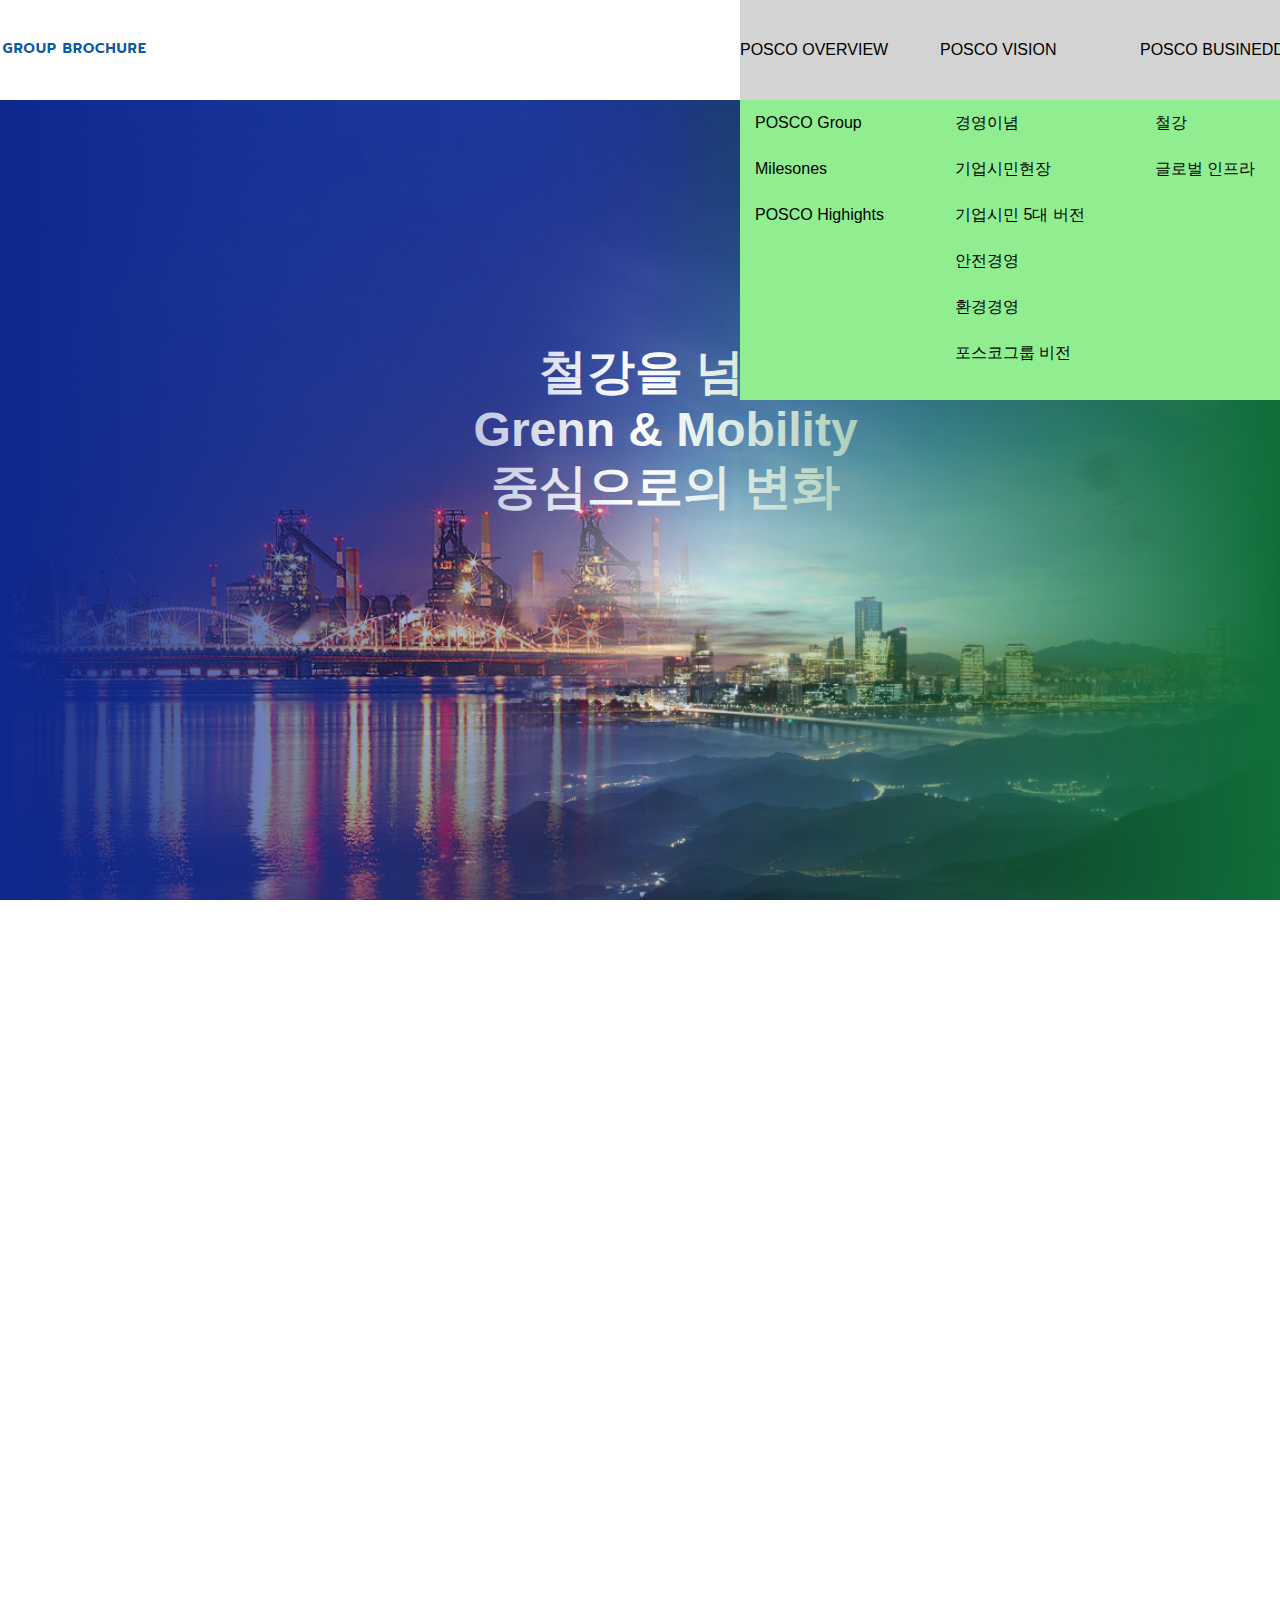
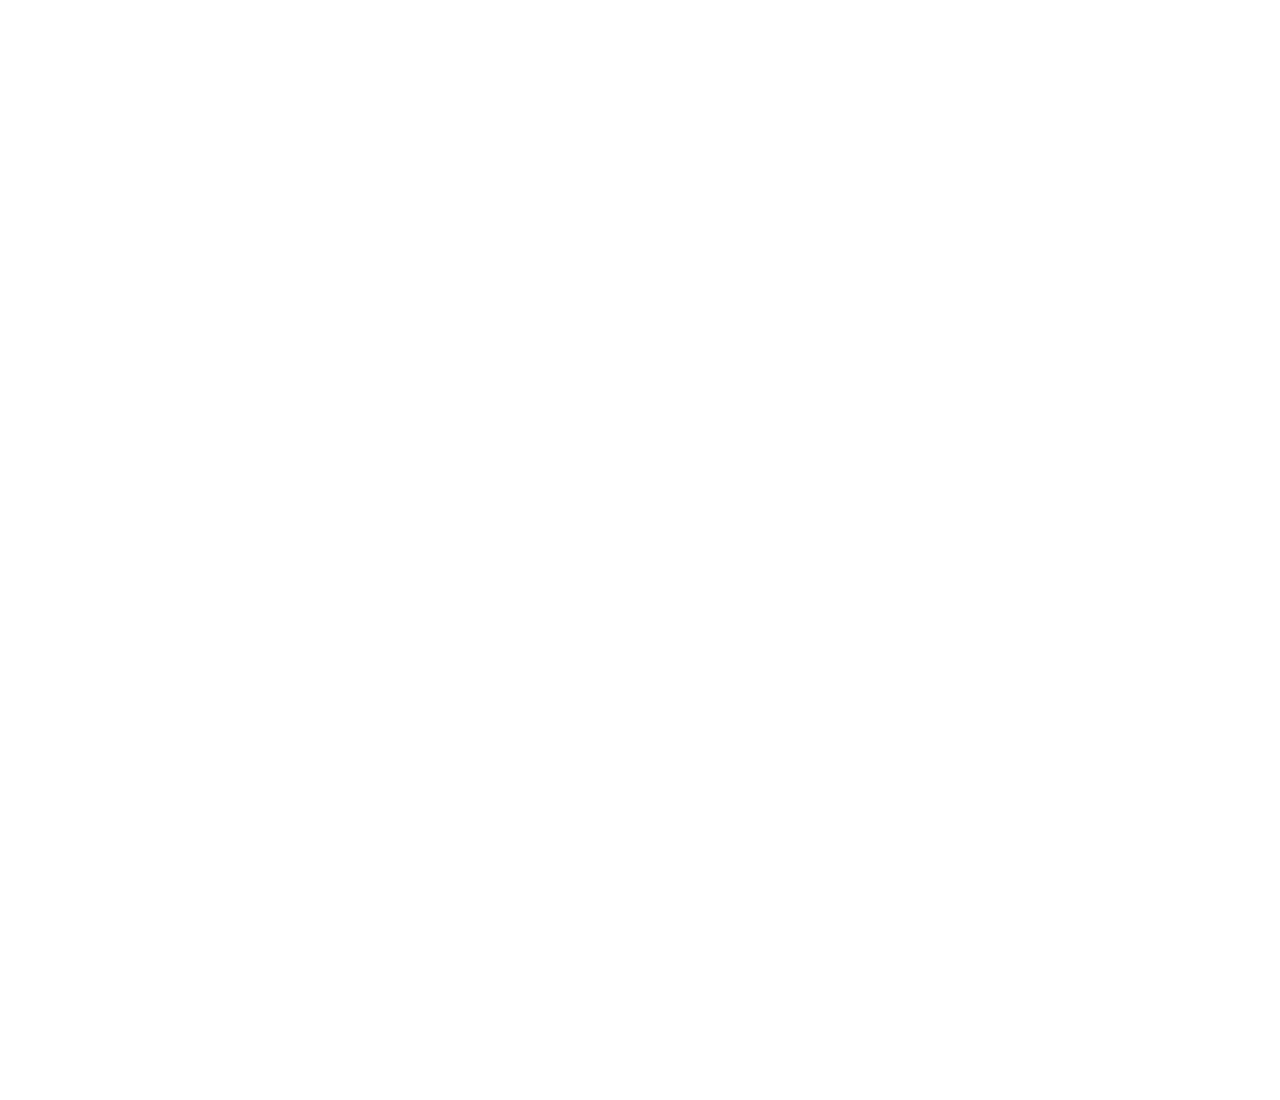
==== 15_possco_unid/posco.html @ cb420e91 "0414" ====
<!DOCTYPE html>
<html lang="ko">
<head>
    <meta charset="UTF-8">
    <meta name="keywords" content="">
    <meta name="description" content="">
    <meta http-equiv="X-UA-Compatible" content="IE=edge">
    <meta name="viewport" content="width=device-width, initial-scale=1.0">
    <title>posco</title>
    <link rel="stylesheet" href="./style/reset.css">
    <link rel="stylesheet" href="./style/posco.css">
</head>
<body>
    <header>
        <h1><a href="#"><img src="./images/posco/logo.jpg" alt="posco group brochure"></a></h1>
        <nav>
            <ul class="gnb">
                <li><a href="#">POSCO OVERVIEW</a>
                    <ul class="sub">
                        <li><a href="#">POSCO Group</a></li>
                        <li><a href="#">Milesones</a></li>
                        <li><a href="#">POSCO Highights</a></li>
                    </ul>
                </li>
                <li><a href="#">POSCO VISION</a>
                    <ul class="sub">
                        <li><a href="#">경영이념</a></li>
                        <li><a href="#">기업시민현장</a></li>
                        <li><a href="#">기업시민 5대 버전</a></li>
                        <li><a href="#">안전경영</a></li>
                        <li><a href="#">환경경영</a></li>
                        <li><a href="#">포스코그룹 비전</a></li>
                    </ul>
                </li>
                <li><a href="#">POSCO BUSINEDD</a>
                    <ul class="sub">
                        <li><a href="#">철강</a></li>
                        <li><a href="#">글로벌 인프라</a></li>
                    </ul>
                </li>
            </ul>
        </nav>
    </header>
    <main>
        <h1>철강을 넘어<br>Grenn & Mobility<br>중심으로의 변화</h1>
    </main>
</body>
</html>
---- 15_possco_unid/style/posco.css ----
body, html {
  height: 300vh;
}

header::after {
  content: "";
  display: block;
  width: 200%;
  position: absolute;
  top: 0;
  height: 100%;
  background: #fff;
  left: -50%;
  z-index: -1;
}

header {
  background: lightcoral;
  width: 1400px;
  margin: 0 auto;
  display: flex;
  justify-content: space-between;
  z-index: 999;
  align-items: center;
  height: 100px;
  position: fixed;
  top: 0;
  left: 50%;
  transform: translateX(-50%);
  align-items: center;
}
header nav {
  height: 100px;
}
header nav > .gnb {
  background: lightgoldenrodyellow;
  display: flex;
}
header nav > .gnb > li {
  position: relative;
  display: flex;
}
header nav > .gnb > li > a {
  background: lightgray;
  width: 200px;
  line-height: 100px;
}
header nav > .gnb > li .sub {
  background: lightgreen;
  height: 300px;
  position: absolute;
  top: 100px;
  width: 100%;
}
header nav > .gnb > li .sub li a {
  display: block;
  padding: 15px;
}

main {
  background-repeat: no-repeat;
  height: 100vh;
  width: 100%;
  background-position: center;
  position: relative;
  background: url(../images/posco/s01_bg.jpg) center;
  background-size: cover;
}
main h1 {
  color: #fff;
  text-align: center;
  font-weight: 700;
  letter-spacing: 0em;
  font-size: 3rem;
  line-height: 1.2;
  position: absolute;
  transform: translate(-10%, -10%);
  top: 40%;
  left: 40%;
}

main::after {
  content: "";
  display: block;
  position: absolute;
  left: 0;
  top: 0;
  z-index: 990;
  width: 100%;
  height: 100vh;
  background: linear-gradient(90deg, #0d278d, transparent, #0f6e38);
}/*# sourceMappingURL=posco.css.map */
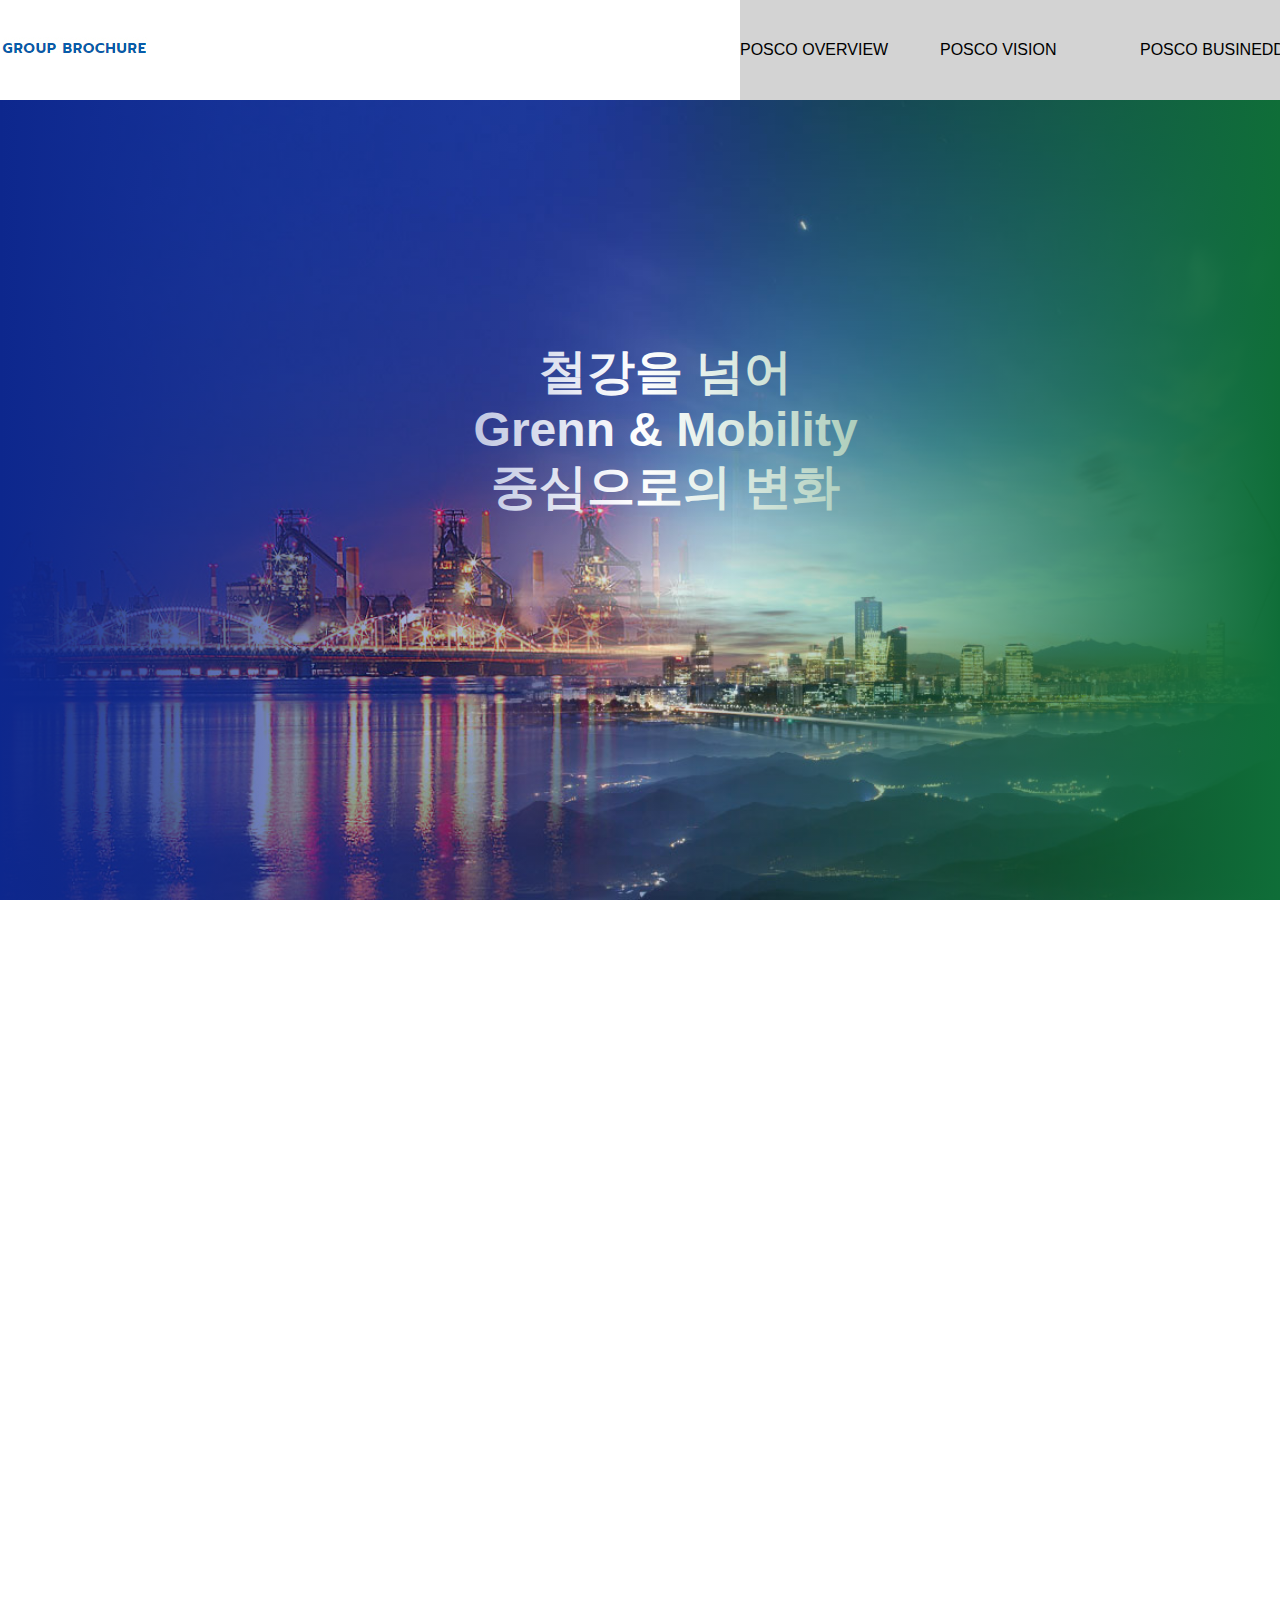
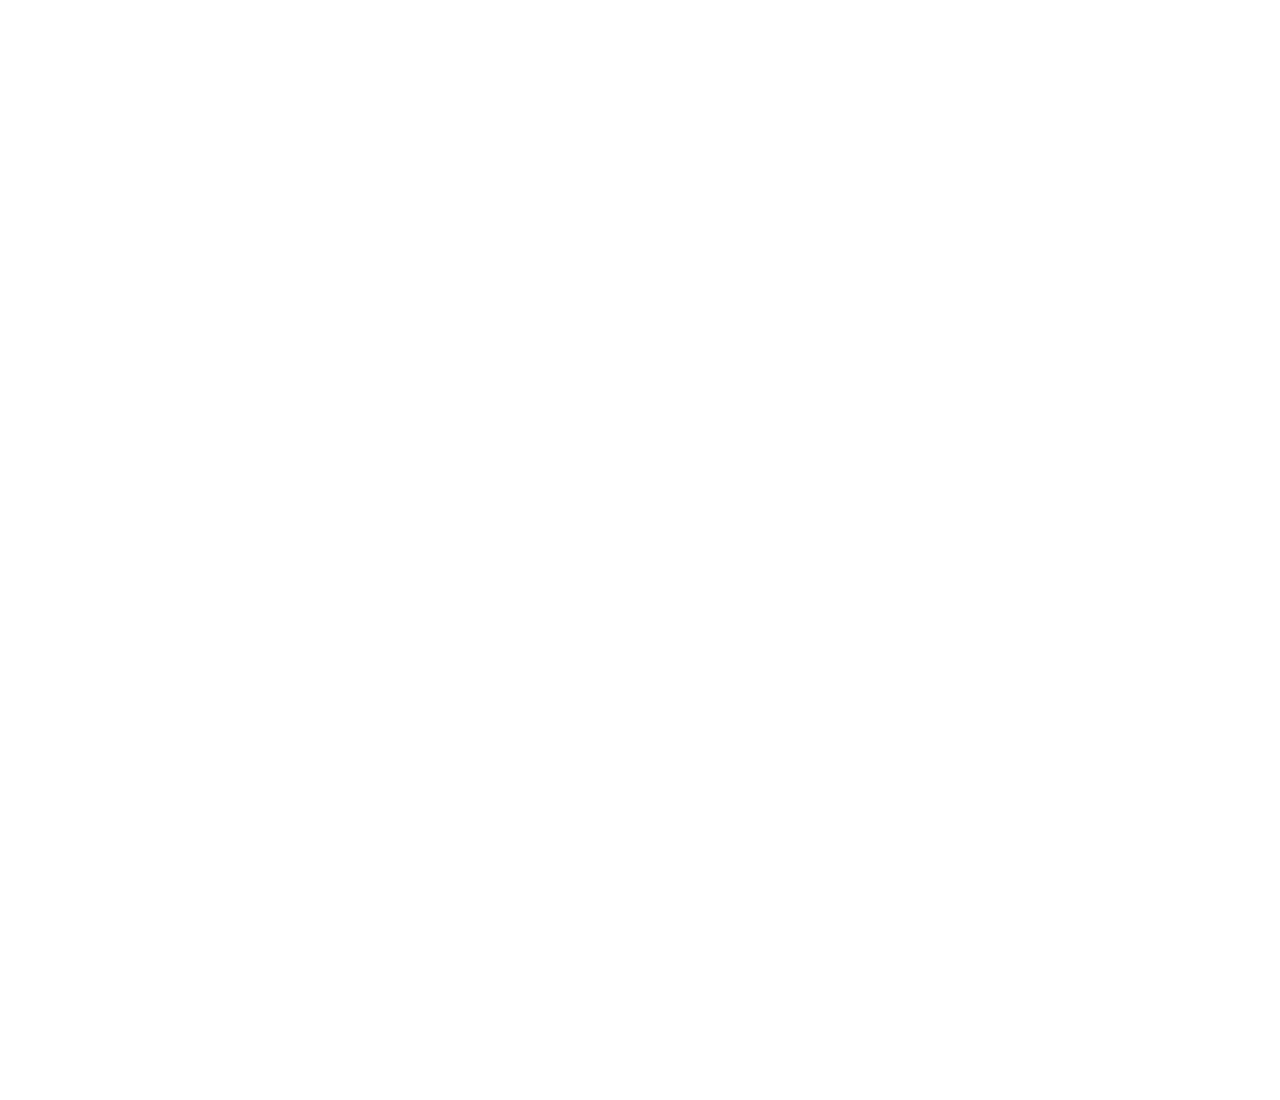
==== commit ad0cf6ca: "Add files via upload" ====
--- a/15_possco_unid/posco.html
+++ b/15_possco_unid/posco.html
@@ -1,48 +1,51 @@
-<!DOCTYPE html>
-<html lang="ko">
-<head>
-    <meta charset="UTF-8">
-    <meta name="keywords" content="">
-    <meta name="description" content="">
-    <meta http-equiv="X-UA-Compatible" content="IE=edge">
-    <meta name="viewport" content="width=device-width, initial-scale=1.0">
-    <title>posco</title>
-    <link rel="stylesheet" href="./style/reset.css">
-    <link rel="stylesheet" href="./style/posco.css">
-</head>
-<body>
-    <header>
-        <h1><a href="#"><img src="./images/posco/logo.jpg" alt="posco group brochure"></a></h1>
-        <nav>
-            <ul class="gnb">
-                <li><a href="#">POSCO OVERVIEW</a>
-                    <ul class="sub">
-                        <li><a href="#">POSCO Group</a></li>
-                        <li><a href="#">Milesones</a></li>
-                        <li><a href="#">POSCO Highights</a></li>
-                    </ul>
-                </li>
-                <li><a href="#">POSCO VISION</a>
-                    <ul class="sub">
-                        <li><a href="#">경영이념</a></li>
-                        <li><a href="#">기업시민현장</a></li>
-                        <li><a href="#">기업시민 5대 버전</a></li>
-                        <li><a href="#">안전경영</a></li>
-                        <li><a href="#">환경경영</a></li>
-                        <li><a href="#">포스코그룹 비전</a></li>
-                    </ul>
-                </li>
-                <li><a href="#">POSCO BUSINEDD</a>
-                    <ul class="sub">
-                        <li><a href="#">철강</a></li>
-                        <li><a href="#">글로벌 인프라</a></li>
-                    </ul>
-                </li>
-            </ul>
-        </nav>
-    </header>
-    <main>
-        <h1>철강을 넘어<br>Grenn & Mobility<br>중심으로의 변화</h1>
-    </main>
-</body>
+<!DOCTYPE html>
+<html lang="ko">
+<head>
+    <meta charset="UTF-8">
+    <meta name="keywords" content="">
+    <meta name="description" content="">
+    <meta http-equiv="X-UA-Compatible" content="IE=edge">
+    <meta name="viewport" content="width=device-width, initial-scale=1.0">
+    <title>posco</title>
+    <link rel="stylesheet" href="./style/reset.css">
+    <link rel="stylesheet" href="./style/posco.css">
+</head>
+<body>
+    <header>
+        <h1><a href="#"><img src="./images/posco/logo.jpg" alt="posco group brochure"></a></h1>
+        <nav>
+            <ul class="gnb">
+                <li><a href="#">POSCO OVERVIEW</a>
+                    <ul class="sub">
+                        <li><a href="#">POSCO Group</a></li>
+                        <li><a href="#">Milesones</a></li>
+                        <li><a href="#">POSCO Highights</a></li>
+                    </ul>
+                </li>
+                <li><a href="#">POSCO VISION</a>
+                    <ul class="sub">
+                        <li><a href="#">경영이념</a></li>
+                        <li><a href="#">기업시민현장</a></li>
+                        <li><a href="#">기업시민 5대 버전</a></li>
+                        <li><a href="#">안전경영</a></li>
+                        <li><a href="#">환경경영</a></li>
+                        <li><a href="#">포스코그룹 비전</a></li>
+                    </ul>
+                </li>
+                <li><a href="#">POSCO BUSINEDD</a>
+                    <ul class="sub">
+                        <li><a href="#">철강</a></li>
+                        <li><a href="#">글로벌 인프라</a></li>
+                    </ul>
+                </li>
+            </ul>
+            <div class="bg"></div>
+        </nav>
+    </header>
+    <main>
+        <h1>철강을 넘어<br>Grenn & Mobility<br>중심으로의 변화</h1>
+    </main>
+
+    <script src="./script/script.js"></script>
+</body>
 </html>--- a/15_possco_unid/style/posco.css
+++ b/15_possco_unid/style/posco.css
@@ -32,29 +32,38 @@
 header nav {
   height: 100px;
 }
-header nav > .gnb {
+header nav .gnb {
   background: lightgoldenrodyellow;
   display: flex;
 }
-header nav > .gnb > li {
+header nav .gnb > li {
   position: relative;
   display: flex;
 }
-header nav > .gnb > li > a {
+header nav .gnb > li > a {
   background: lightgray;
   width: 200px;
   line-height: 100px;
 }
-header nav > .gnb > li .sub {
-  background: lightgreen;
+header nav .gnb > li .sub {
+  background: #fff;
   height: 300px;
   position: absolute;
   top: 100px;
   width: 100%;
 }
-header nav > .gnb > li .sub li a {
+header nav .gnb > li .sub li a {
   display: block;
   padding: 15px;
+}
+header nav .bg {
+  background: lightgreen;
+  height: 300px;
+  width: 400%;
+  position: absolute;
+  z-index: -5;
+  left: 0;
+  top: 100px;
 }
 
 main {
